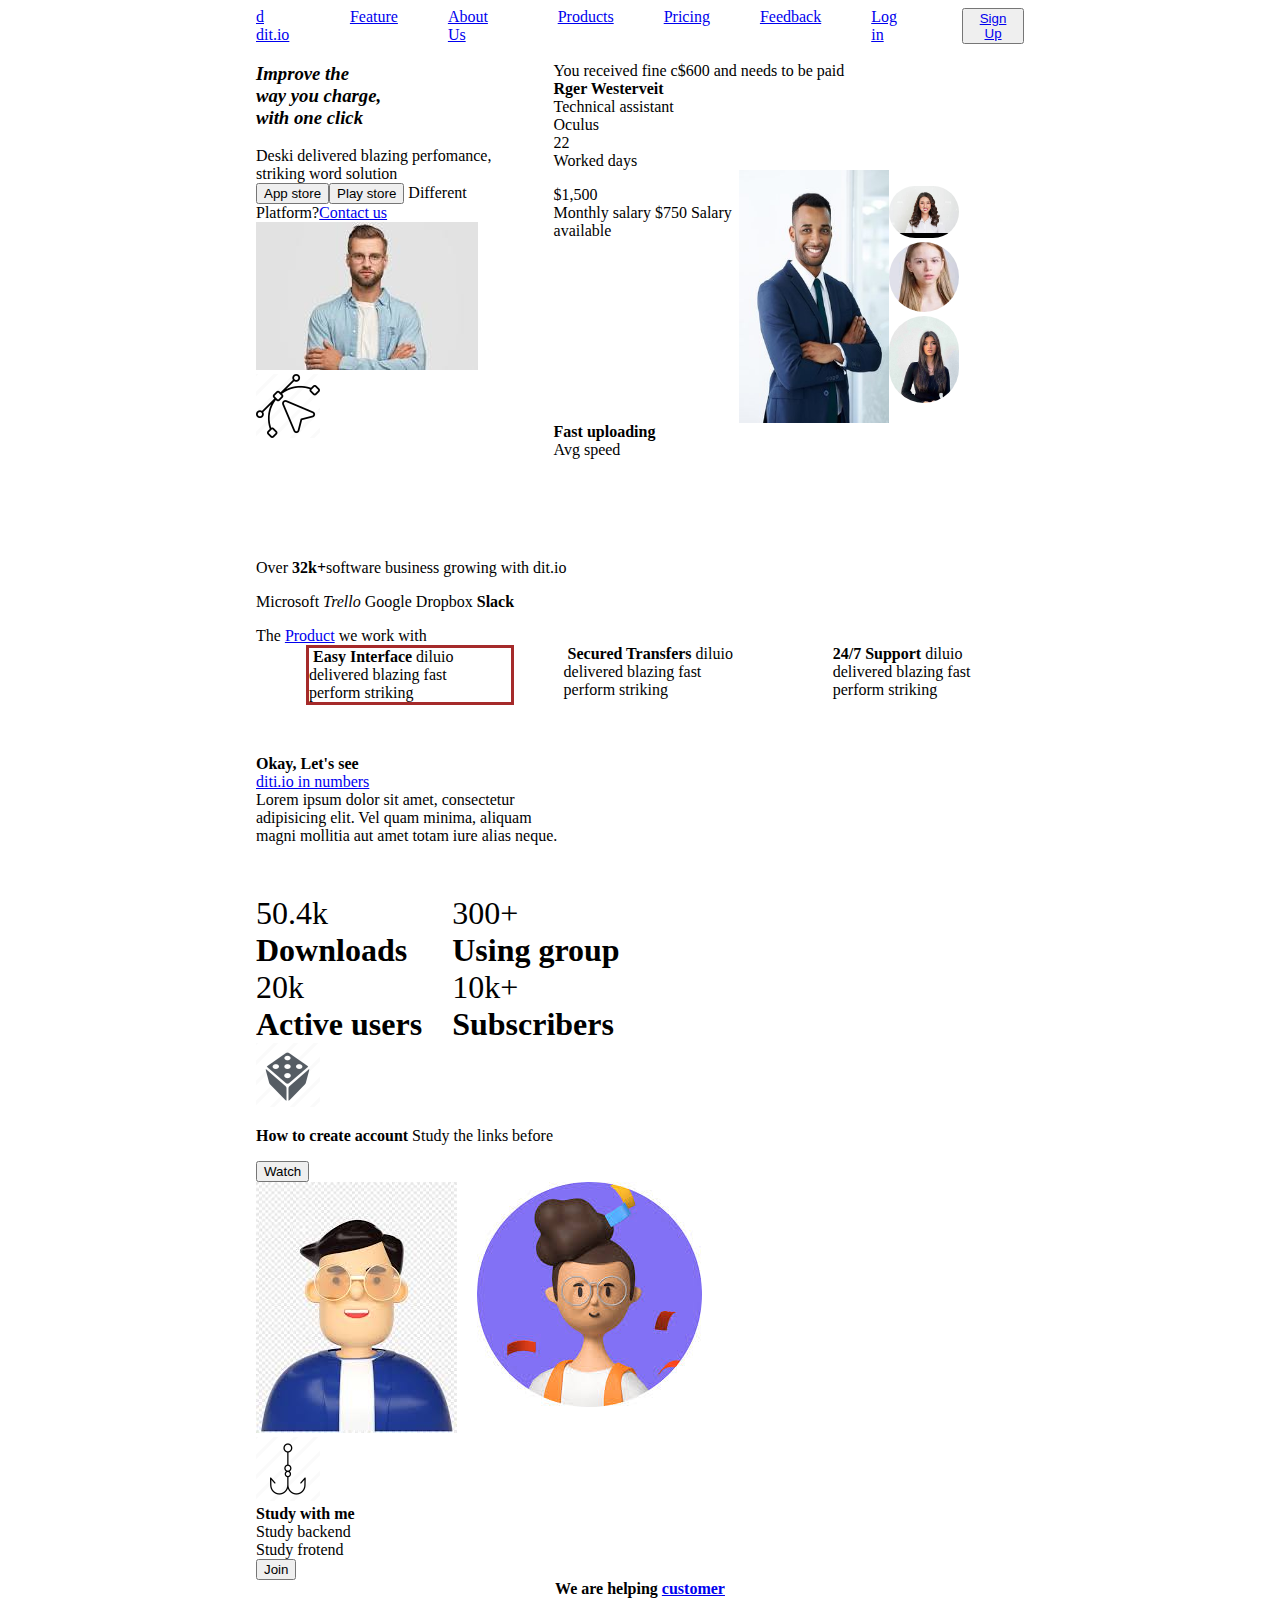
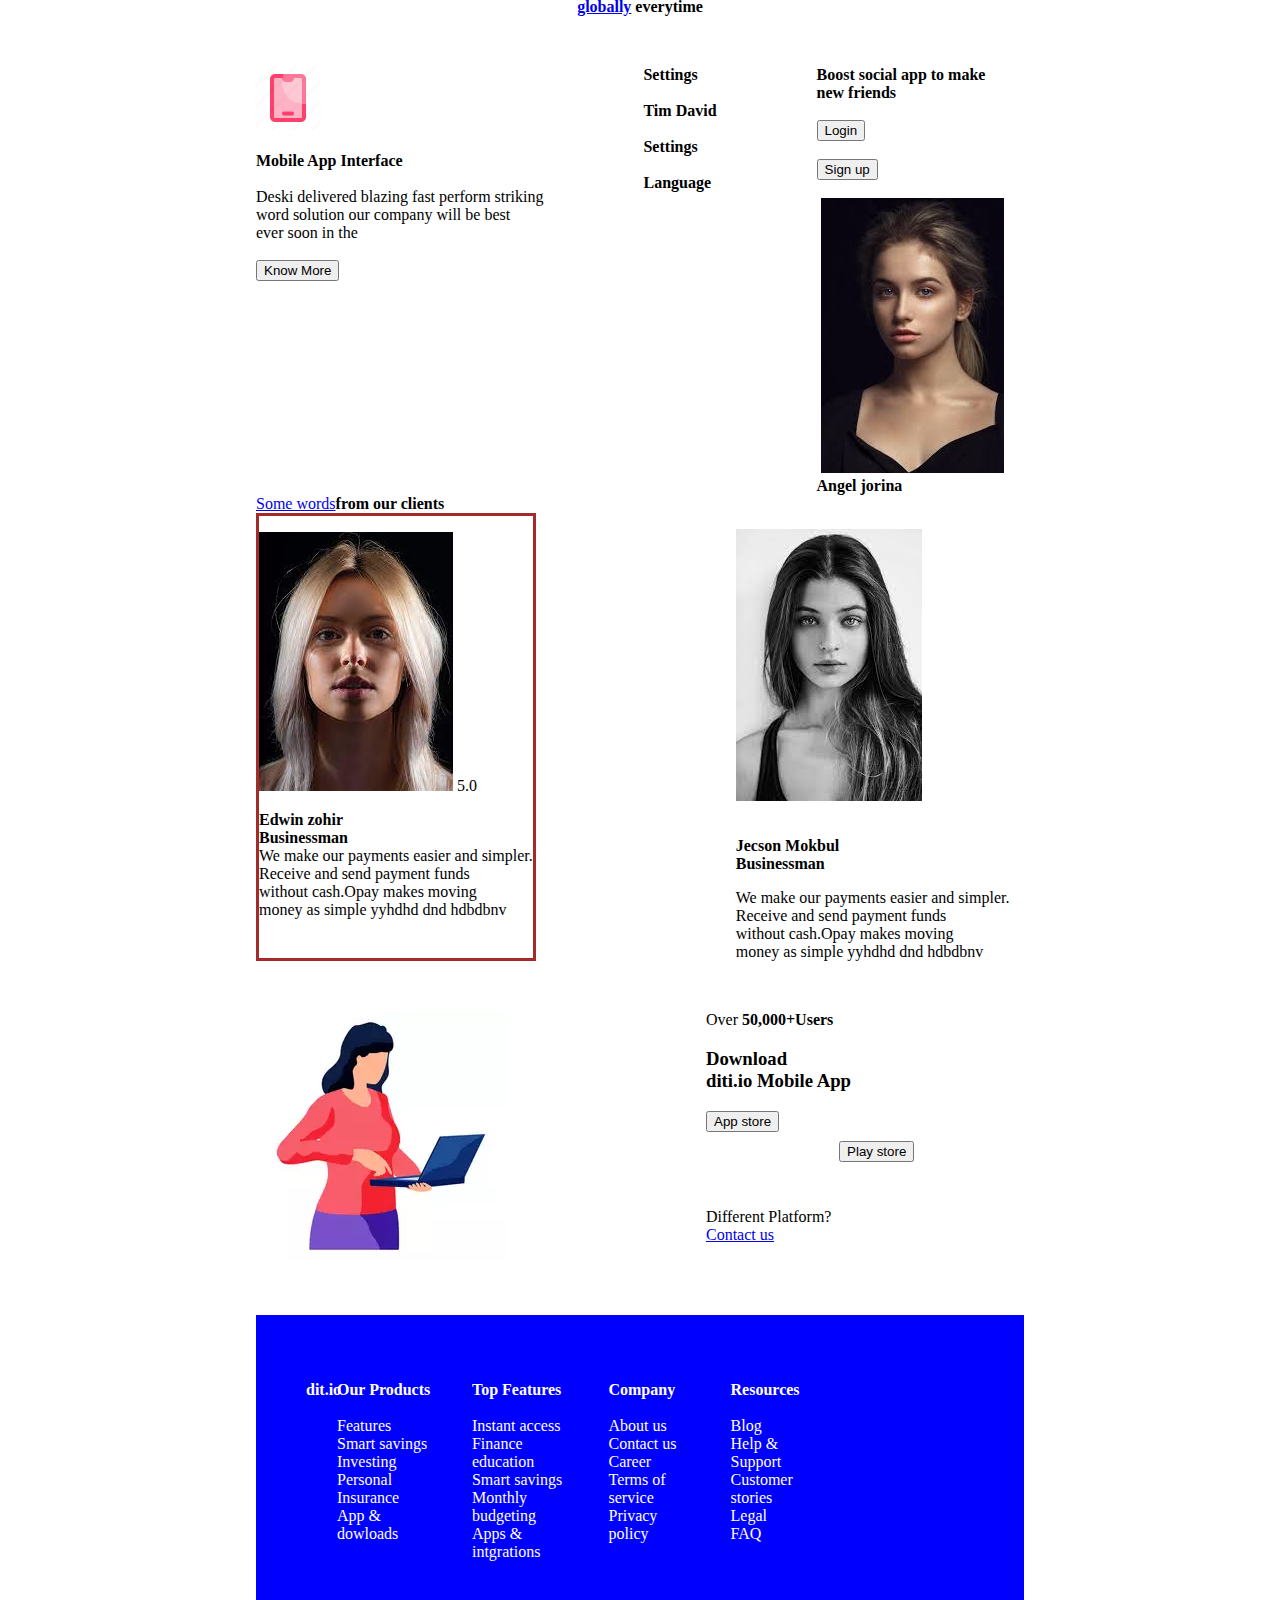
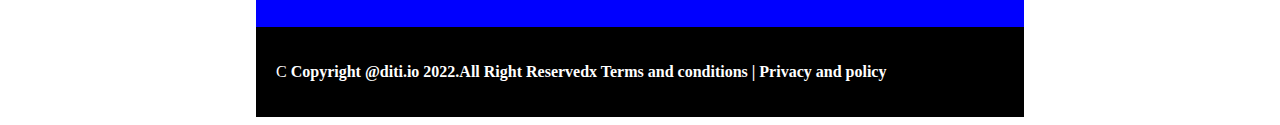
==== index.html @ 91e5340e "added files" ====
<!DOCTYPE html>
<html lang="en">
<head>
    <meta charset="UTF-8">
    <meta name="viewport" content="width=device-width, initial-scale=1.0">
    <title>Document</title>
    <link rel="stylesheet" href="style.css">
    <link rel="stylesheet" href="style.css" media="style">
</head>
<body>
    <div>
        <div id="nav">
<a href="d dit.io">d dit.io</a>
<a href="Feature">Feature</a>
<a href="About Us">About Us</a>
<a href="Products">Products</a>
<a href="Pricing">Pricing</a>
<a href="Feedback">Feedback</a>
<a href="Log in">Log in</a>
<button><a href="Sign Up">Sign Up</a></button id="button">
            
        </div>
        <div id="way">
        <div>
            <div>
               <h3>
                <i>Improve the <br>way you charge,<br>with one click</i>
               </h3>
               Deski delivered blazing perfomance,<br>striking word solution<br>
               <button>App store</button><button>Play store</button>
               Different Platform?<a href="Contact us">Contact us</a>

            </div>
            <img src="Images/hel.jpeg" alt="man">
            <img src="Images/curve.webp" alt="curve">
        </div>
        <div id="Roger">
        <div>
            <div><img src="" alt=""></div>
            <div><a href="You received fine c$600 and needs to be paid"></a>You received fine c$600 and needs to be paid </div>
        </div>
        <div>
            <div>
                <b>Rger Westerveit</b><br>
                Technical assistant<br>
                Oculus
            </div>
            <div>
                22<br>
                Worked days
            </div>
        </div>
        <div id="monthly">
            <div>
                <p>
                    $1,500<br>
                    Monthly salary

                    $750
                    Salary available
                </p>
            </div>
            <div id="person">
                <img src="Images/Roger.jpg" alt="roger" class="pic">
              <div id="Imagess">
                <p>
                <img src="Images/carey.jpeg" alt="person1" class="pics">
                <img src="Images/caree.jpeg" alt="person2"class="pics">
                <img src="Images/p3.jpg" alt="person3" class="pics">
            </p>
              </div>
            </div>
        
        </div>
        <div>
        <div>
            <b>Fast uploading<br></b>
            Avg speed
        </div>
    </div>
    
    </div>
   </div>
Over <b>32k+</b>software business growing with dit.io
<p>
<img src="" alt="">Microsoft
<img src="" alt=""><i>Trello</i>
Google
<img src="" alt="">Dropbox
<img src="" alt=""><b>Slack</b>
</p>

 The <a href="Product">Product</a> we work with <img src="" alt="">
<div id="interface"><br>
    <div id="dit">
        <img src="" alt="">
        <b>Easy Interface</b>
        diluio delivered blazing fast<br>perform striking
    </div>
    <div>
        <img src="" alt="">
        <b>Secured Transfers</b>
        diluio delivered blazing fast<br>perform striking

    </div>
    <div>
        <b>24/7 Support</b>
        diluio delivered blazing fast<br>perform striking
    </div>
</div>
<div>
    <div id="dolor">
        <b>Okay, Let's see</b><br>
        <a href="diti.io in numbers">diti.io in numbers</a><br>
        Lorem ipsum dolor sit amet, consectetur <br>adipisicing elit. Vel quam minima, aliquam <br>magni mollitia aut amet totam iure alias neque.
    </div>
    <div id="ditio">
        <div id="size">
            <div>
                50.4k<br>
                <b>Downloads</b>
            </div>
            <div>
                20k<br>
                <b>Active users</b>
            </div>
        </div>
        <div id="size">
            <div>
                300+<br>
                <b>Using group</b>
            </div>
            <div>
                10k+<br>
                <b>Subscribers</b>
            </div>
        </div>
    </div>
    <div>
    <div>
        <div>
        <img src="Images/dice.webp" alt="dice">
        <p>
            <b>How to create account</b>
            Study the links before
        </p>
    </div>
    <div>
        <button>Watch</button id="watch">
    </div>
</div>
</div>
<div id="create">
<div>
    <img src="Images/ima2.jpeg" alt="man"><br>
    <img src="Images/hook.webp" alt="hook"><br>
    <b>Study with me</b><br>
    Study backend<br>
    Study frotend<br>
    <button>Join</button>


</div>
<div>
    <img src="Images/ima.jpeg" alt="lady">
</div>
</div>
</div>
<div id="customer">
<b>We are helping <a href="customer">customer</a> <br><a href="globally">globally</a>       everytime</b>
</div>
<div id="group">
    <div>
        <img src="Images/phone.png" alt="phone"><br>
        <br>
        <b>Mobile App Interface</b><br>
        <br>
        Deski delivered blazing fast perform striking<br>word solution our company will be best<br>ever soon in the<br>
        <br>
        <button>Know More</button>

    </div>
    <div>
    <b>Settings</b><br>
    <br>
    <div id="Tim">
    <img src="" alt=""><b>Tim David</b><img src="" alt=""><br>
</div>
    <br>
    <b>Settings</b><br>
    <br>
    <b>Language</b><br>
    <br>
    <img src="" alt="">

</div>
<div>
    <b>Boost social app to make <br>new friends</b><br>
    <br>
    <button>Login</button id="login"><br>
        <br>
    <button>Sign up</button id="sign"><br>
    <div><br>
        <img src="" alt="">
        <img src="Images/betty.jpeg" alt="jorina"><br>
        <b>Angel jorina</b>
        <img src="" alt="">
    </div>
</div>
</div>
<div>
    <a href="Some words ">Some words</a><b>from our clients</b>
</div>
<div id="clients">
    <div id="beth">
        <p>
       <img src="Images/beth.jpeg" alt="beth"> 
       5.0
    </p>
    <b>Edwin zohir
        <br>
        Businessman
    </b><br>
    We make our payments easier and simpler.<br>Receive and send payment funds <br>without cash.Opay makes moving<br>money as simple yyhdhd dnd hdbdbnv

    </div>
    <div>
    <div id="bet">
        <p>
           
            <img src="Images/bet.jpeg" alt="bet" id="gbet">
        
            <img src="" alt="">
        </p>
    </div>
    <div>
        <p>
        <b>Jecson Mokbul</b><br>
        <b>Businessman</b>
        <img src="" alt="">
    </p>
    </div>
    <div>
        We make our payments easier and simpler.<br>Receive and send payment funds <br>without cash.Opay makes moving<br>money as simple yyhdhd dnd hdbdbnv
    </div>
    </div>
</div>
<div id="user">
    <div>
        <img src="Images/undraw.webp" alt="user">
    </div>
    <div>
        Over <b>50,000+Users</b><br>
        <h3>
            <b>Download<br>diti.io Mobile App</b>

        </h3>
        <p>
            <div id="store">
            <div id="app">
            <button>App store</button>
        </div>
    <div id="play">
            <button>Play store</button>
        </div>
    </div>
        </p>
        <p>
     <div>    Different Platform?<div id="us"><a href="Contact us">Contact us </a></div></p>
    </div>
</div>
    </div>
</div>
<footer>
    <div id="top">
    <p id="prg">
       <b>dit.io</b>
        <img src="Images/Instagram.webp" alt="instagram">
        <img src="Images/twitter.webp" alt="twitter">
        <img src="Images/facebook.webp" alt="facebook">
    </p>
    <p>
        <b>Our Products</b><br>
        <br>
        Features<br>
        Smart savings<br>
        Investing<br>
        Personal Insurance<br>
        App & dowloads
    </p>
    <p>
        <b>Top Features</b><br>
        <br>
        Instant access<br>
        Finance education<br>
        Smart savings<br>
        Monthly budgeting<br>
        Apps & intgrations
    </p>
    <p>
        <b>Company</b><br>
        <br>
        About us<br>
        Contact us<br>
        Career<br>
        Terms of service<br>
        Privacy policy<br>
       
    </p>
    <p>
        <b>Resources</b><br>
        <br>
        Blog<br>
        Help & Support<br>
        Customer stories<br>
        Legal<br>
        FAQ
    </p>
</div>
    <div id="copy">
        <p>
    C <b>Copyright @diti.io 2022.All Right Reservedx
    Terms and conditions
    |
    Privacy and policy</b>
</p>
    </div>
</footer>
    </div>
</body>
</html>
---- style.css ----
body{
    margin-left: 20%;
    margin-right: 20%;
}

#nav{
    display: flex;
    gap: 50px;
    text-decoration: none;
    
}
#interface{
    display: flex;
    gap: 50px;
    margin-bottom:50px ;
}
#dit{
    border: solid;
    border-color: brown;
}
#ditio{
    display: flex;
    gap: 30px;
}
#dolor{
    margin-bottom: 50px;
}
#clients{
    display: flex;
    margin-bottom: 50px;
    gap: 200px;
}
#copy{
    display: flex;
    background-color: black;
    color: white;
    gap: 30px;
    padding: 20px;
}
#top{
    display: flex;
    background-color: blue;
    color: white;
    gap: 30px;
    padding: 50px;
    padding-right: 200px;
}
#user{
    display: flex;
    gap: 200px;
    margin-bottom: 50px;
    
    
}
#store{
    display: flex;
    gap: 30px;
}
#app{
    border-radius: 20px;
    /* padding: 10px; */
    /* width: 30px; */
    /* height: 30px;
    background-color: #252849;
    color: white; */
}
#group{
    display: flex;
    gap: 100px;
}
#play{
    border-radius: 20px;
    padding: 30px;
    background-color: white;
    color: black;
}
#prg{
    width: 1px;
    height: 2px;
    display: flex;
}
#beth{
    border: solid;
    border-color: brown;
}
#bet{
    display: flex;
}
#gbet{
    background-color: #252849;
}
#sign{
    background-color: palevioletred;
    color: white;
    border-radius: 20;
}
#login{
    color: black;
    border-radius: 20;
}
#Tim{
    text-align: right;
}
#customer{
    margin-bottom: 50px;
    text-align: center;
}
#size{
    font-size: xx-large;
}
#watch{
    border-radius: 20px;
    background-color: blue;
    color: aliceblue;
}
#create{
    display: flex;
    gap: 20px;
}
#button{
    background-color: palevioletred;
    color: white;
    border-radius: 20px;
}
#person{
    display: flex;
}

.pics{
    border-radius: 200px;
    width: 70px;
}
#way{
    display: flex;
    margin-bottom: 100px;
    gap: 30px;
}
#monthly{
    display: flex;
}
.pic{
    width: 150px;
}

@media screen and (min-width:375) and (max-width:775){
    #nav{
        flex-direction: column;
        gap: 5px;
    }
    #clients{
        gap: 10px;
    }
}
---- style.css ----
body{
    margin-left: 20%;
    margin-right: 20%;
}

#nav{
    display: flex;
    gap: 50px;
    text-decoration: none;
    
}
#interface{
    display: flex;
    gap: 50px;
    margin-bottom:50px ;
}
#dit{
    border: solid;
    border-color: brown;
}
#ditio{
    display: flex;
    gap: 30px;
}
#dolor{
    margin-bottom: 50px;
}
#clients{
    display: flex;
    margin-bottom: 50px;
    gap: 200px;
}
#copy{
    display: flex;
    background-color: black;
    color: white;
    gap: 30px;
    padding: 20px;
}
#top{
    display: flex;
    background-color: blue;
    color: white;
    gap: 30px;
    padding: 50px;
    padding-right: 200px;
}
#user{
    display: flex;
    gap: 200px;
    margin-bottom: 50px;
    
    
}
#store{
    display: flex;
    gap: 30px;
}
#app{
    border-radius: 20px;
    /* padding: 10px; */
    /* width: 30px; */
    /* height: 30px;
    background-color: #252849;
    color: white; */
}
#group{
    display: flex;
    gap: 100px;
}
#play{
    border-radius: 20px;
    padding: 30px;
    background-color: white;
    color: black;
}
#prg{
    width: 1px;
    height: 2px;
    display: flex;
}
#beth{
    border: solid;
    border-color: brown;
}
#bet{
    display: flex;
}
#gbet{
    background-color: #252849;
}
#sign{
    background-color: palevioletred;
    color: white;
    border-radius: 20;
}
#login{
    color: black;
    border-radius: 20;
}
#Tim{
    text-align: right;
}
#customer{
    margin-bottom: 50px;
    text-align: center;
}
#size{
    font-size: xx-large;
}
#watch{
    border-radius: 20px;
    background-color: blue;
    color: aliceblue;
}
#create{
    display: flex;
    gap: 20px;
}
#button{
    background-color: palevioletred;
    color: white;
    border-radius: 20px;
}
#person{
    display: flex;
}

.pics{
    border-radius: 200px;
    width: 70px;
}
#way{
    display: flex;
    margin-bottom: 100px;
    gap: 30px;
}
#monthly{
    display: flex;
}
.pic{
    width: 150px;
}

@media screen and (min-width:375) and (max-width:775){
    #nav{
        flex-direction: column;
        gap: 5px;
    }
    #clients{
        gap: 10px;
    }
}
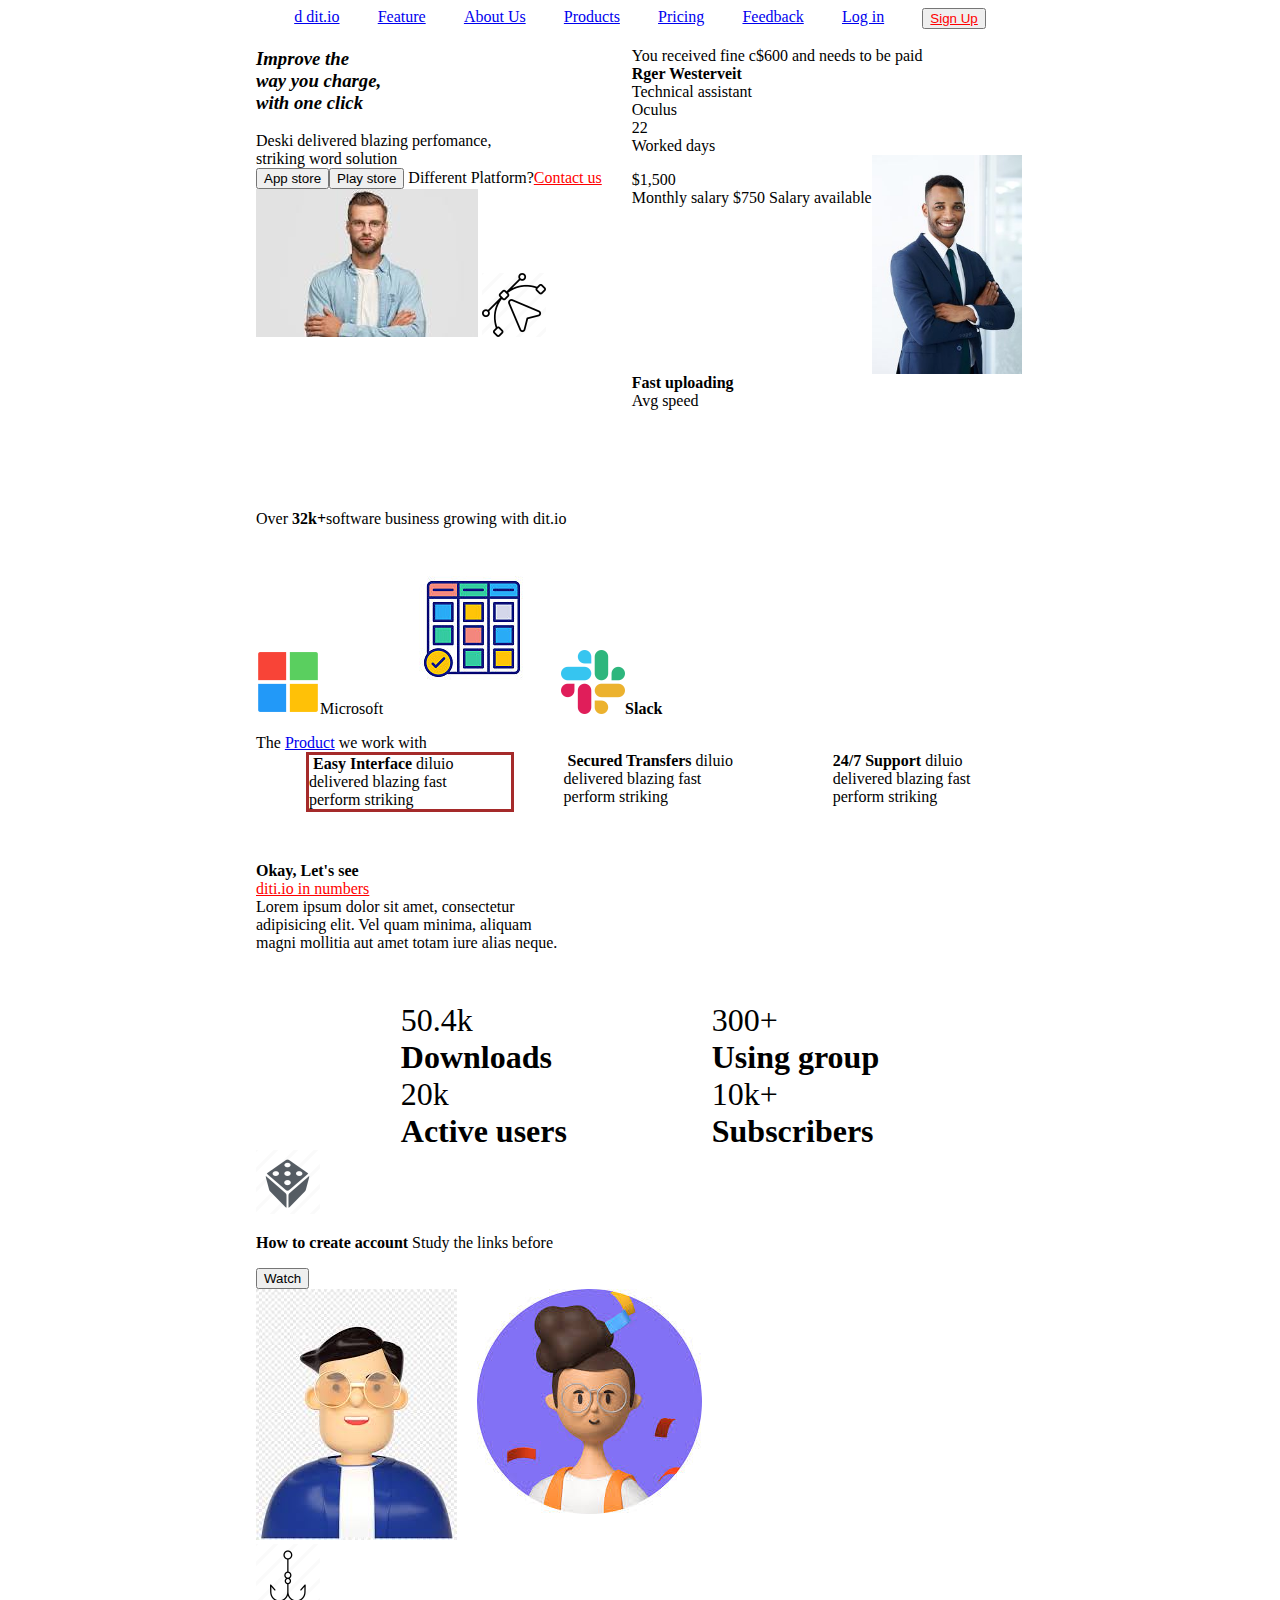
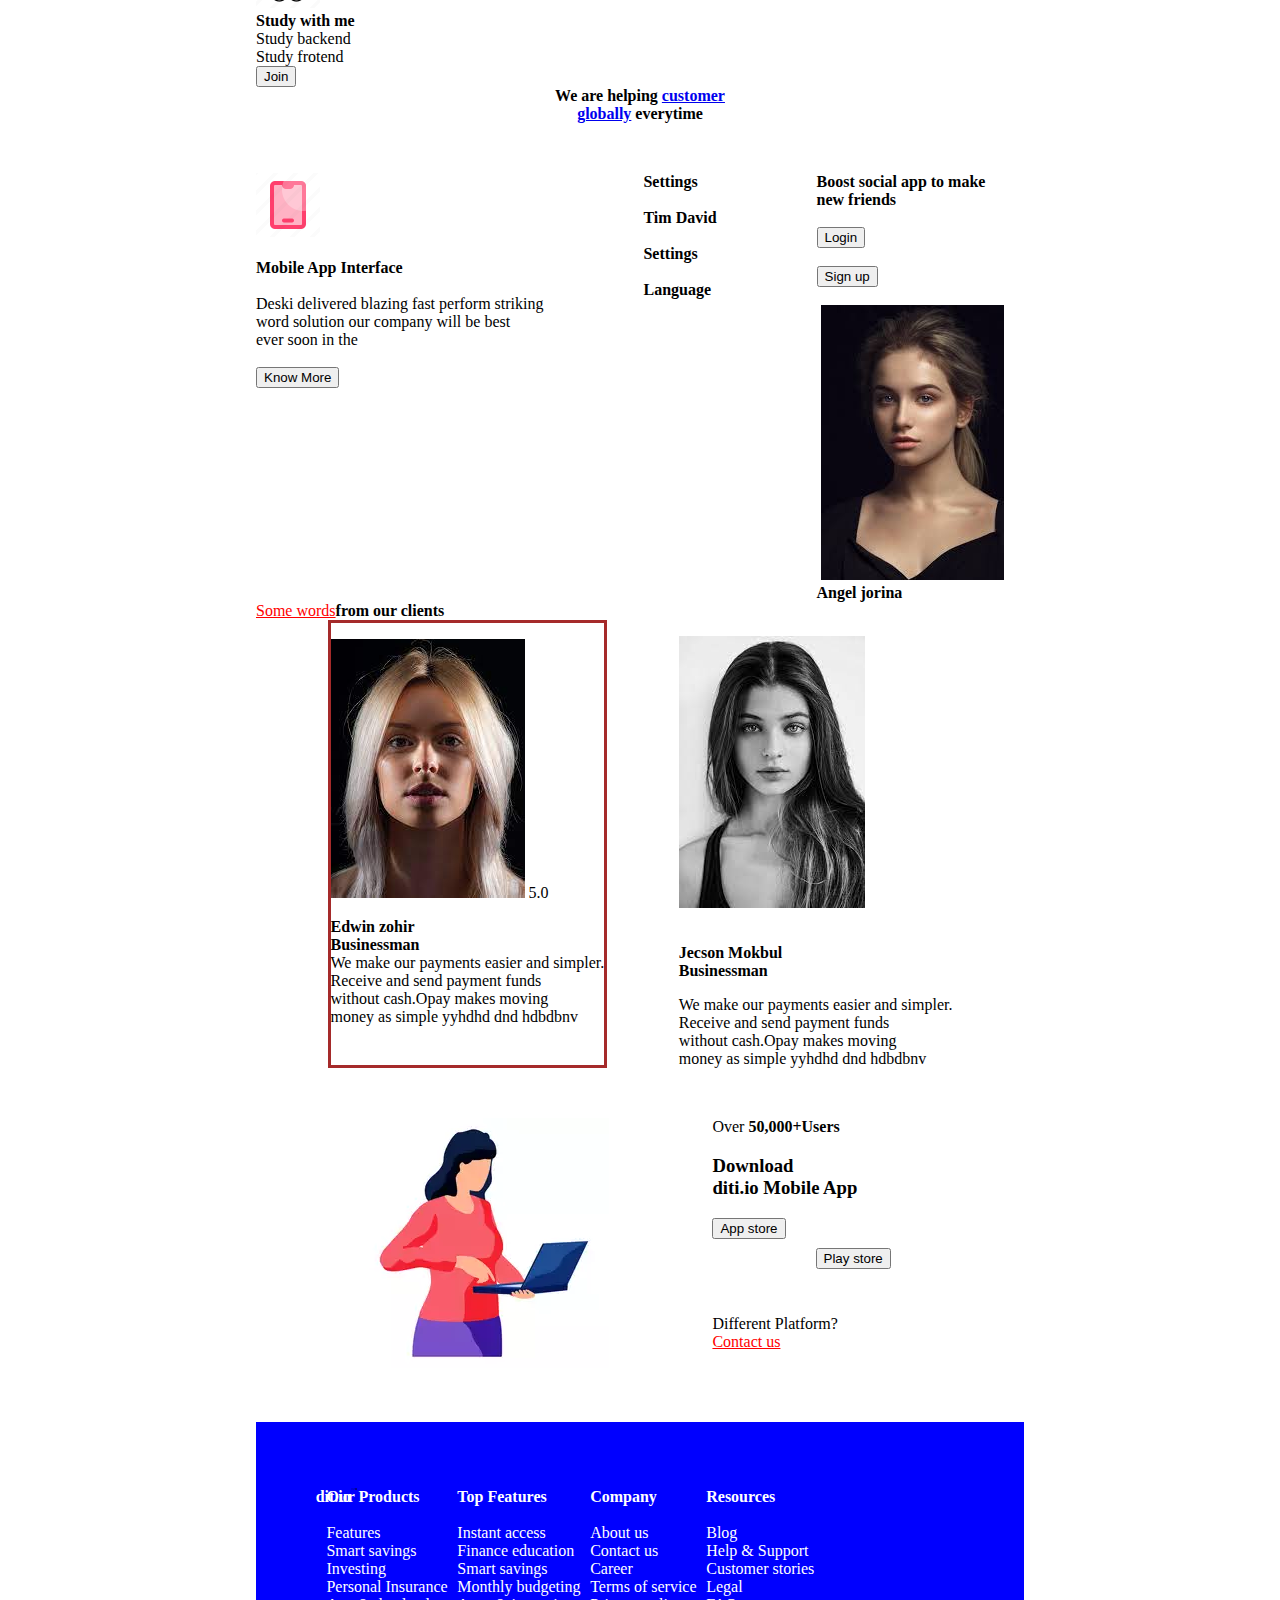
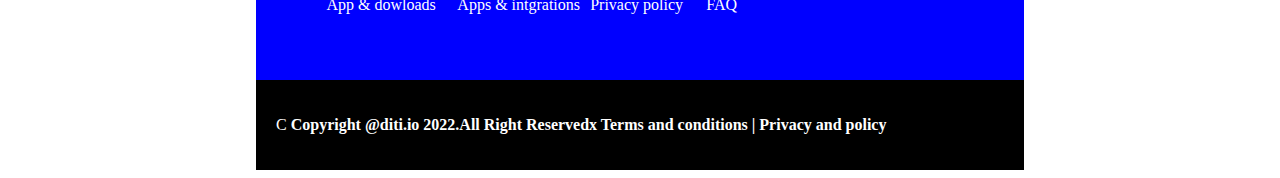
==== commit 9a487d3e: "made changes" ====
--- a/index.html
+++ b/index.html
@@ -17,10 +17,10 @@
 <a href="Pricing">Pricing</a>
 <a href="Feedback">Feedback</a>
 <a href="Log in">Log in</a>
-<button><a href="Sign Up">Sign Up</a></button id="button">
+<button><a href="Sign Up" id="us">Sign Up</a></button id="button">
             
         </div>
-        <div id="way">
+        <div class="way">
         <div>
             <div>
                <h3>
@@ -28,7 +28,7 @@
                </h3>
                Deski delivered blazing perfomance,<br>striking word solution<br>
                <button>App store</button><button>Play store</button>
-               Different Platform?<a href="Contact us">Contact us</a>
+               Different Platform?<a href="Contact us"id="us">Contact us</a>
 
             </div>
             <img src="Images/hel.jpeg" alt="man">
@@ -63,11 +63,7 @@
             <div id="person">
                 <img src="Images/Roger.jpg" alt="roger" class="pic">
               <div id="Imagess">
-                <p>
-                <img src="Images/carey.jpeg" alt="person1" class="pics">
-                <img src="Images/caree.jpeg" alt="person2"class="pics">
-                <img src="Images/p3.jpg" alt="person3" class="pics">
-            </p>
+                
               </div>
             </div>
         
@@ -83,11 +79,9 @@
    </div>
 Over <b>32k+</b>software business growing with dit.io
 <p>
-<img src="" alt="">Microsoft
-<img src="" alt=""><i>Trello</i>
-Google
-<img src="" alt="">Dropbox
-<img src="" alt=""><b>Slack</b>
+<img src="Images/microsoft.webp" alt="">Microsoft
+<img src="Images/trello.jpg">
+<img src="Images/slack.webp" alt=""><b>Slack</b>
 </p>
 
  The <a href="Product">Product</a> we work with <img src="" alt="">
@@ -111,7 +105,7 @@
 <div>
     <div id="dolor">
         <b>Okay, Let's see</b><br>
-        <a href="diti.io in numbers">diti.io in numbers</a><br>
+        <a href="diti.io in numbers" id="us">diti.io in numbers</a><br>
         Lorem ipsum dolor sit amet, consectetur <br>adipisicing elit. Vel quam minima, aliquam <br>magni mollitia aut amet totam iure alias neque.
     </div>
     <div id="ditio">
@@ -209,7 +203,7 @@
 </div>
 </div>
 <div>
-    <a href="Some words ">Some words</a><b>from our clients</b>
+    <a href="Some words " id="us">Some words</a><b>from our clients</b>
 </div>
 <div id="clients">
     <div id="beth">
@@ -266,7 +260,7 @@
     </div>
         </p>
         <p>
-     <div>    Different Platform?<div id="us"><a href="Contact us">Contact us </a></div></p>
+     <div>    Different Platform?<div id="us"><a href="Contact us" id="us">Contact us </a></div></p>
     </div>
 </div>
     </div>
--- a/style.css
+++ b/style.css
@@ -5,7 +5,7 @@
 
 #nav{
     display: flex;
-    gap: 50px;
+   justify-content: space-evenly;
     text-decoration: none;
     
 }
@@ -20,7 +20,7 @@
 }
 #ditio{
     display: flex;
-    gap: 30px;
+    justify-content: space-evenly;
 }
 #dolor{
     margin-bottom: 50px;
@@ -28,7 +28,7 @@
 #clients{
     display: flex;
     margin-bottom: 50px;
-    gap: 200px;
+justify-content: space-evenly;
 }
 #copy{
     display: flex;
@@ -41,20 +41,20 @@
     display: flex;
     background-color: blue;
     color: white;
-    gap: 30px;
+    justify-content: space-evenly;
     padding: 50px;
     padding-right: 200px;
 }
 #user{
     display: flex;
-    gap: 200px;
+    justify-content: space-evenly;
     margin-bottom: 50px;
     
     
 }
 #store{
     display: flex;
-    gap: 30px;
+    justify-content: space-evenly;
 }
 #app{
     border-radius: 20px;
@@ -130,7 +130,7 @@
     border-radius: 200px;
     width: 70px;
 }
-#way{
+.way{
     display: flex;
     margin-bottom: 100px;
     gap: 30px;
@@ -141,13 +141,56 @@
 .pic{
     width: 150px;
 }
+#us{
+    color: red;
+}
 
-@media screen and (min-width:375) and (max-width:775){
+@media screen and (min-width:375) and (max-width:750){
     #nav{
         flex-direction: column;
-        gap: 5px;
+        
     }
     #clients{
-        gap: 10px;
+        flex-direction: column;
     }
+    #interface{
+        flex-direction: column;
+        
+}
+.pic{
+    width: 50px;
+    flex-direction: column;
+}
+#create{
+    flex-direction: column;
+    
+}
+.way{
+    flex-wrap: wrap;
+  flex-direction: column;
+    gap: 10px;
+}
+#bet{
+     flex-direction: column;
+
+
+}
+#customer{
+  flex-direction: column;
+  width: 10px;
+}
+#top{
+    flex-direction: column;
+    background-color: blue;
+    color: white;
+    
+    
+    
+}
+#clients{
+flex-direction: column;
+}
+#roger{
+    flex-direction: column;
+}
 }--- a/style.css
+++ b/style.css
@@ -5,7 +5,7 @@
 
 #nav{
     display: flex;
-    gap: 50px;
+   justify-content: space-evenly;
     text-decoration: none;
     
 }
@@ -20,7 +20,7 @@
 }
 #ditio{
     display: flex;
-    gap: 30px;
+    justify-content: space-evenly;
 }
 #dolor{
     margin-bottom: 50px;
@@ -28,7 +28,7 @@
 #clients{
     display: flex;
     margin-bottom: 50px;
-    gap: 200px;
+justify-content: space-evenly;
 }
 #copy{
     display: flex;
@@ -41,20 +41,20 @@
     display: flex;
     background-color: blue;
     color: white;
-    gap: 30px;
+    justify-content: space-evenly;
     padding: 50px;
     padding-right: 200px;
 }
 #user{
     display: flex;
-    gap: 200px;
+    justify-content: space-evenly;
     margin-bottom: 50px;
     
     
 }
 #store{
     display: flex;
-    gap: 30px;
+    justify-content: space-evenly;
 }
 #app{
     border-radius: 20px;
@@ -130,7 +130,7 @@
     border-radius: 200px;
     width: 70px;
 }
-#way{
+.way{
     display: flex;
     margin-bottom: 100px;
     gap: 30px;
@@ -141,13 +141,56 @@
 .pic{
     width: 150px;
 }
+#us{
+    color: red;
+}
 
-@media screen and (min-width:375) and (max-width:775){
+@media screen and (min-width:375) and (max-width:750){
     #nav{
         flex-direction: column;
-        gap: 5px;
+        
     }
     #clients{
-        gap: 10px;
+        flex-direction: column;
     }
+    #interface{
+        flex-direction: column;
+        
+}
+.pic{
+    width: 50px;
+    flex-direction: column;
+}
+#create{
+    flex-direction: column;
+    
+}
+.way{
+    flex-wrap: wrap;
+  flex-direction: column;
+    gap: 10px;
+}
+#bet{
+     flex-direction: column;
+
+
+}
+#customer{
+  flex-direction: column;
+  width: 10px;
+}
+#top{
+    flex-direction: column;
+    background-color: blue;
+    color: white;
+    
+    
+    
+}
+#clients{
+flex-direction: column;
+}
+#roger{
+    flex-direction: column;
+}
 }